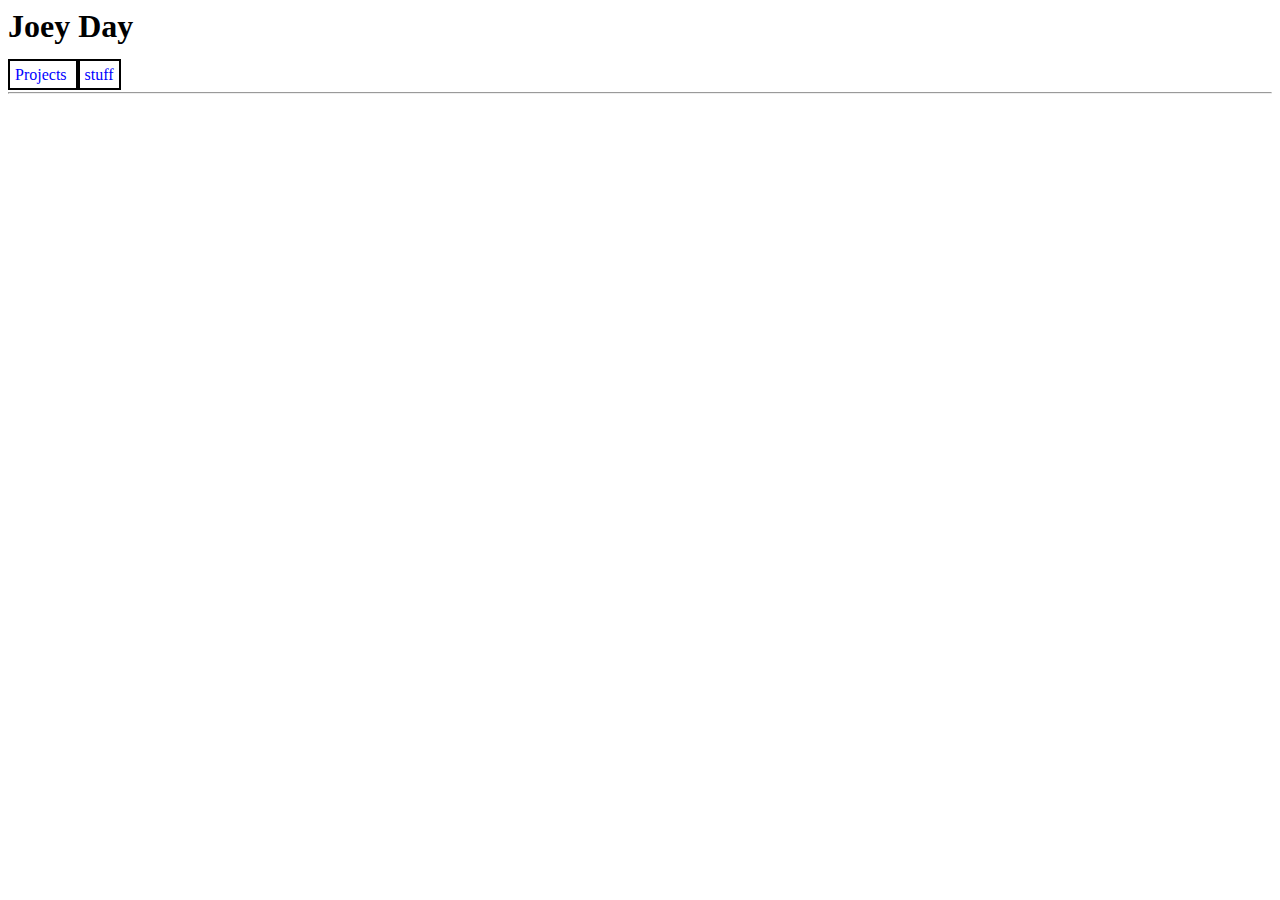
==== index.html @ 255d7b86 "Initial Commit" ====
<html>
<body>
  <style>
    #btnbar .btn {
      border:solid;
      border-color:black;
      padding:5px;
      border-width:2px;
      color:blue;
      underline:none;
      text-decoration:none;
    }
  </style>
  <div id='title'> 
    <h1> Joey Day </h1>

  </div>
  <div id='btnbar'>
    <a href='projects/projects.html' class='btn'>
      Projects
    </a>
    <a href='projects/stff.html' class='btn'>
      stuff 
    </a>
        <hr>
  </div>
</body>
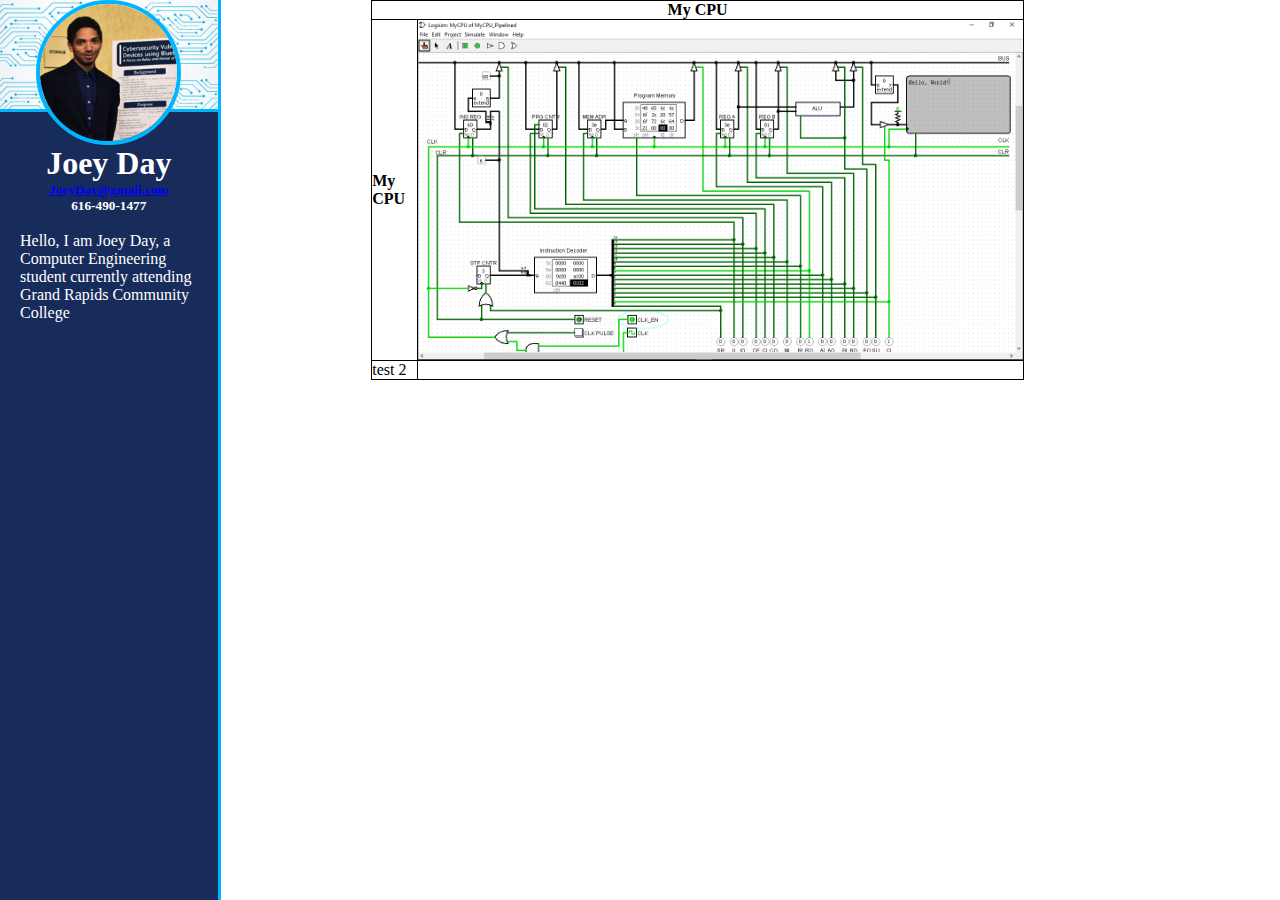
==== commit e0255316: "Good looking sidebar, begun working on content portion" ====
--- a/index.html
+++ b/index.html
@@ -1,27 +1,142 @@
 <html>
 <body>
   <style>
-    #btnbar .btn {
-      border:solid;
-      border-color:black;
-      padding:5px;
-      border-width:2px;
-      color:blue;
-      underline:none;
-      text-decoration:none;
+    * {
+      margin:0;
+      padding:0;
+    }
+    body: {
+      display:inline;
+      margin:0px;
+    }
+    #banner {
+      overflow:visible;
+      position:relative;
+
+    }
+    #backimg {
+      position:absolute;
+      background-image:url("circuit_banner.jpg");
+      background-size:100%;
+   
+      background-position: 0 0 0 0 ;
+      height:75%;
+      width:100%;
+      
+      border-bottom-style:solid;
+      border-bottom-color:#00B5FF;
+      text-align:right;
+    }
+    #pic {
+      position:relative;
+      display:block;
+      top:3%;
+      margin-left: auto;
+      margin-top:0%;  
+      margin-right:auto;
+      width: 63%;
+      border-radius: 50%;
+      border-color: #00B5FF;
+      border-width:4px;
+      border-style:solid;
+      /*float:left;*/
+    }
+    #title div {
+      width:100%;
+      text-align:center;
+    }
+    #aboutme {
+
+    }
+    #sidebar {
+      position:fixed; 
+
+      float: left;
+      margin-left: 0px;
+      margin-top: 0px;
+      width:17%;
+      height:104%;
+      border-color: #00B5FF;
+      border-width:3px;
+      border-left-width:0px;
+      border-top-width:0px;
+      border-style:solid;
+      background-color:#182C5B;
+      /*#182C4B*/
+    }
+    
+    #sidebar p, #title {
+      margin-left:20px;
+      margin-right:20px;
+      color:white;
+      /*font-weight:bold;*/
+      /*font-family: "Consolas";*/
+    }
+    table, th, td {
+      text-vertical-align:top;
+      border: 1px solid black;
+      border-collapse: collapse;
+    }
+    table {
+      margin-left:15%;
+      margin-right:auto;
+    }
+    table * {
+      background-color:white;
+    }
+    #content {
+      width:60%;
+      display:block;
+      margin-left:auto;
+      margin-right:auto;
+    }
+    #container {
+      background-color: white;
     }
   </style>
-  <div id='title'> 
-    <h1> Joey Day </h1>
+  <div id='container'>
+    <div id='sidebar'>
+      <div id='banner'>
+        <div id='backimg'> </div>
+        <img id='pic' src='me.jpg' style='boarder-radius:50%;'></img>
+      </div>
 
+      
+      <div id='title'>
+          <div>
+            <h1>
+              Joey Day
+            </h1>
+            <h5> <a href='mailto:JoeyDay@gmail.com'>JoeyDay@gmail.com </a></h5>
+            <h5> 616-490-1477</h5>
+          </div>
+        </div>
+        <br>
+      <div id='aboutme'>
+        <p> Hello, I am Joey Day, a Computer Engineering student currently attending Grand Rapids Community College</p>
+      </div>
+    </div>
+    <div id='content'>
+      <table id='projectsTbl'>
+        <tr id='tblHead'>
+          <th colspan='2'> My CPU </th>
+        </tr>
+        <tr class='projEntry' id='proj1'>
+          <td>
+            <h4> My CPU </h4>
+          </td>
+          <td>
+            <img src='mycpu.bmp' style='width:100%;height=100%'> </img>
+          </td>
+        </tr>
+        <tr id='proj2'>
+          <td> test 2 </td>
+        </tr>
+      </table>
+    </div>
   </div>
-  <div id='btnbar'>
-    <a href='projects/projects.html' class='btn'>
-      Projects
-    </a>
-    <a href='projects/stff.html' class='btn'>
-      stuff 
-    </a>
-        <hr>
-  </div>
+  <!--
+  <script type="text/javascript" src="https://platform.linkedin.com/badges/js/profile.js" async defer></script>
+  <div class="LI-profile-badge"  data-version="v1" data-size="medium" data-locale="en_US" data-type="vertical" data-theme="dark" data-vanity="joey-day"><a class="LI-simple-link" href='https://www.linkedin.com/in/joey-day?trk=profile-badge'>Joey Day</a></div>
+	-->
 </body>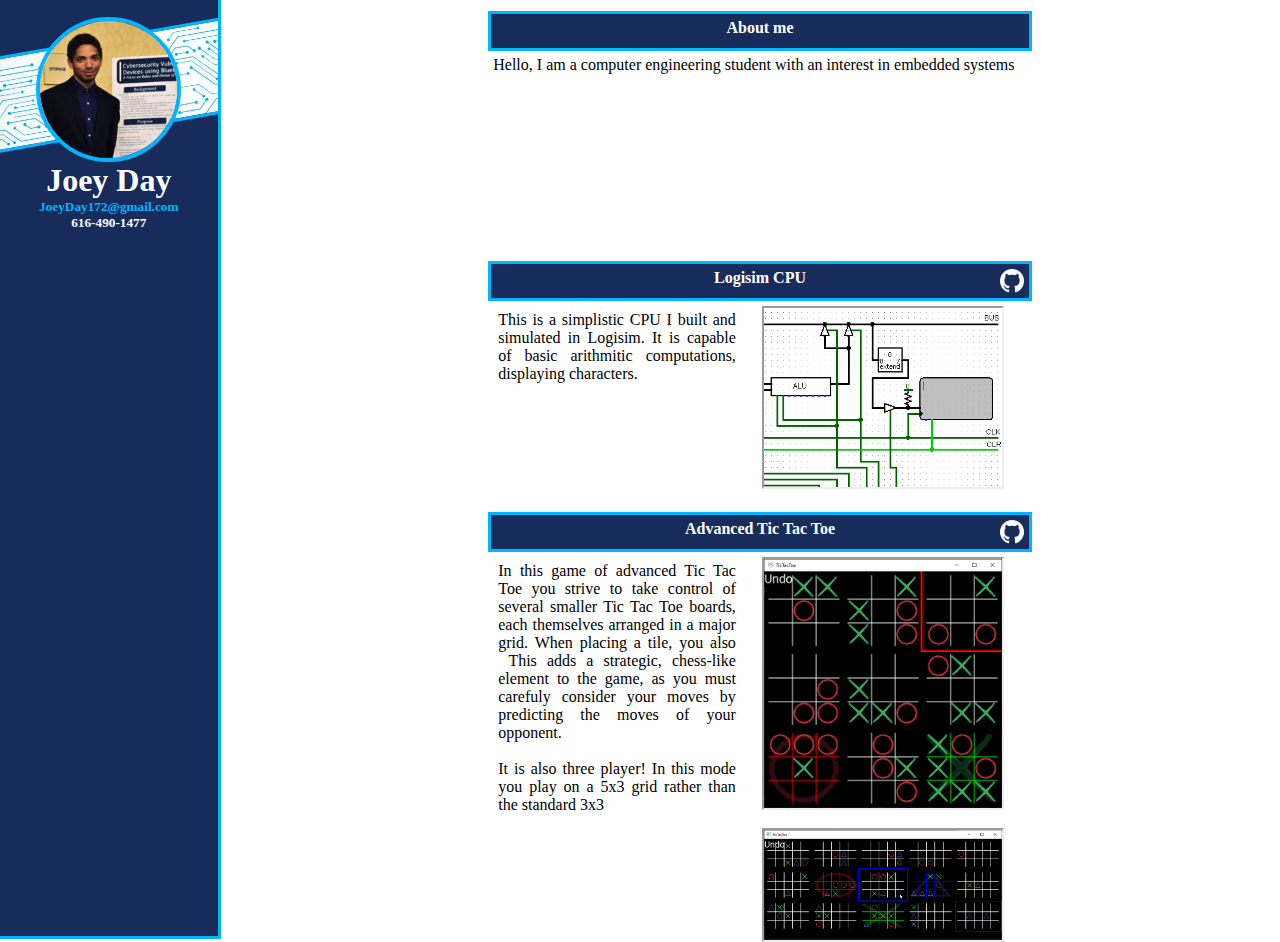
==== commit 40b052f6: "update" ====
--- a/index.html
+++ b/index.html
@@ -1,142 +1,79 @@
 <html>
-<body>
-  <style>
-    * {
-      margin:0;
-      padding:0;
-    }
-    body: {
-      display:inline;
-      margin:0px;
-    }
-    #banner {
-      overflow:visible;
-      position:relative;
-
-    }
-    #backimg {
-      position:absolute;
-      background-image:url("circuit_banner.jpg");
-      background-size:100%;
-   
-      background-position: 0 0 0 0 ;
-      height:75%;
-      width:100%;
+  <head>
+    <link rel="stylesheet" href="style.css">
+  </head>
+  <body>
+    <div id='container'>
+      <!-- SIDEBAR -->
+      <div id='sidebar'>
       
-      border-bottom-style:solid;
-      border-bottom-color:#00B5FF;
-      text-align:right;
-    }
-    #pic {
-      position:relative;
-      display:block;
-      top:3%;
-      margin-left: auto;
-      margin-top:0%;  
-      margin-right:auto;
-      width: 63%;
-      border-radius: 50%;
-      border-color: #00B5FF;
-      border-width:4px;
-      border-style:solid;
-      /*float:left;*/
-    }
-    #title div {
-      width:100%;
-      text-align:center;
-    }
-    #aboutme {
-
-    }
-    #sidebar {
-      position:fixed; 
-
-      float: left;
-      margin-left: 0px;
-      margin-top: 0px;
-      width:17%;
-      height:104%;
-      border-color: #00B5FF;
-      border-width:3px;
-      border-left-width:0px;
-      border-top-width:0px;
-      border-style:solid;
-      background-color:#182C5B;
-      /*#182C4B*/
-    }
-    
-    #sidebar p, #title {
-      margin-left:20px;
-      margin-right:20px;
-      color:white;
-      /*font-weight:bold;*/
-      /*font-family: "Consolas";*/
-    }
-    table, th, td {
-      text-vertical-align:top;
-      border: 1px solid black;
-      border-collapse: collapse;
-    }
-    table {
-      margin-left:15%;
-      margin-right:auto;
-    }
-    table * {
-      background-color:white;
-    }
-    #content {
-      width:60%;
-      display:block;
-      margin-left:auto;
-      margin-right:auto;
-    }
-    #container {
-      background-color: white;
-    }
-  </style>
-  <div id='container'>
-    <div id='sidebar'>
-      <div id='banner'>
-        <div id='backimg'> </div>
-        <img id='pic' src='me.jpg' style='boarder-radius:50%;'></img>
+        <div id='banner'>
+          <div id='backimg'> </div>
+          <img id='pic' src='me.jpg' style='boarder-radius:50%;'></img>
+        </div>
+        
+        <div id='title'>
+          <h1> Joey Day </h1>
+          <h5> <a href='mailto:JoeyDay172@gmail.com'>JoeyDay172@gmail.com </a></h5>
+          <h5> 616-490-1477</h5>
+        </div>
       </div>
-
       
-      <div id='title'>
-          <div>
-            <h1>
-              Joey Day
-            </h1>
-            <h5> <a href='mailto:JoeyDay@gmail.com'>JoeyDay@gmail.com </a></h5>
-            <h5> 616-490-1477</h5>
+      <div id='content'>
+      
+        <div class='project'>
+          <div class= 'projTitle'>
+            <p>About me</p>
+          </div>
+          <p class = 'projDesc'>
+            Hello, I am a computer engineering student with an interest in embedded systems
+          </p>
+        </div>
+        
+        <div class='project'>
+          <div class= 'projTitle'>
+            <p>Logisim CPU</p>
+            <a href='https://github.com/Joey172/MyCPU' title='View on Github' target='_blank'>
+            <img class='iconlink' align='right' src='GitHub-Mark-Light-32px.png'> </img></a>
+          </div>
+          <div class='projDesc'>
+            <p>This is a simplistic CPU I built and simulated in Logisim. It is capable of basic arithmitic computations, displaying characters.
+            </p>
+            <div class='projPrev'>
+              <div class='projBigPrev'>
+                <img src='MyCPU_demo2.gif'> </img>
+              </div>
+            </div>
           </div>
         </div>
-        <br>
-      <div id='aboutme'>
-        <p> Hello, I am Joey Day, a Computer Engineering student currently attending Grand Rapids Community College</p>
+        <div class='project'>
+          <div class= 'projTitle'>
+            <p>Advanced Tic Tac Toe</p>
+            <a href='https://github.com/Joey172/TicTacToe' title='View on Github' target='_blank'>
+            <img class='iconlink' align='right' src='GitHub-Mark-Light-32px.png'> </img></a>
+          </div>
+          <div class='projDesc'>
+            <p>In this game of advanced Tic Tac Toe you strive to take control of several smaller Tic Tac Toe boards, each themselves arranged in a major grid. When placing a tile, you also 
+            &nbspThis adds a strategic, chess-like element to the game, as you must carefuly consider your moves by predicting the moves of your opponent.
+            <br><br>
+            It is also three player! In this mode you play on a 5x3 grid rather than the standard 3x3
+            </p>
+            <div class='projPrev'>
+              <div class='projBigPrev'>
+                <img src='TTT_cap1.png'> </img>
+              </div>
+              <br>
+              <div class='projBigPrev'>
+                <img src='TTT_cap3.bmp'> </img>
+              </div>
+            </div>
+          </div>
+        </div>
       </div>
     </div>
-    <div id='content'>
-      <table id='projectsTbl'>
-        <tr id='tblHead'>
-          <th colspan='2'> My CPU </th>
-        </tr>
-        <tr class='projEntry' id='proj1'>
-          <td>
-            <h4> My CPU </h4>
-          </td>
-          <td>
-            <img src='mycpu.bmp' style='width:100%;height=100%'> </img>
-          </td>
-        </tr>
-        <tr id='proj2'>
-          <td> test 2 </td>
-        </tr>
-      </table>
-    </div>
-  </div>
-  <!--
-  <script type="text/javascript" src="https://platform.linkedin.com/badges/js/profile.js" async defer></script>
-  <div class="LI-profile-badge"  data-version="v1" data-size="medium" data-locale="en_US" data-type="vertical" data-theme="dark" data-vanity="joey-day"><a class="LI-simple-link" href='https://www.linkedin.com/in/joey-day?trk=profile-badge'>Joey Day</a></div>
-	-->
-</body>+    <!--
+    <script type="text/javascript" src="https://platform.linkedin.com/badges/js/profile.js" async defer></script>
+    <div class="LI-profile-badge"  data-version="v1" data-size="medium" data-locale="en_US" data-type="vertical" data-theme="dark" data-vanity="joey-day"><a class="LI-simple-link" href='https://www.linkedin.com/in/joey-day?trk=profile-badge'>Joey Day</a></div>
+    -->
+  </body>
+</html>--- a/style.css
+++ b/style.css
@@ -0,0 +1,169 @@
+    * {
+      margin:0;
+      padding:0;
+    }
+    a:link {
+      color:#00B5FF;
+      text-decoration:none;
+    }
+    a:hover {
+      color:white;  
+    }
+/* SIDEBAR STUFF */
+    #banner {
+      position:relative;
+      padding-top:8%;
+      position:relative;
+      overflow:hidden;
+    }
+
+    #backimg {
+      position:absolute;
+      background-image:url("circuit_banner.jpg");
+      background-size:100%;
+   
+      background-position: 0 0 0 0 ;
+      height:55%;
+      width:130%;
+      
+      border-style:solid;
+      border-color:#00B5FF;
+      text-align:right;
+      transform: rotate(-10deg) translateX(-7%) translateY(15%);
+    }
+    #pic {
+      position:relative;
+      display:block;
+      top:3%;
+      margin-left: auto;
+      margin-top:0%;  
+      margin-right:auto;
+      width: 63%;
+      border-radius: 50%;
+      border-color: #00B5FF;
+      border-width:4px;
+      border-style:solid;
+    }
+    #title {
+      width:100%;
+      text-align:center;
+      color:white;
+    }
+    #aboutme {
+
+    }
+    #sidebar {
+      position:fixed; 
+      left:0;
+      float: left;
+      margin-left: 0px;
+      margin-top: 0px;
+      width:17%;
+      height:104%;
+      border-color: #00B5FF;
+      border-width:3px;
+      border-left-width:0px;
+      border-top-width:0px;
+      border-style:solid;
+      background-color:#182C5B;
+      z-index:1;
+      /*#182C4B*/
+    }
+    
+    #sidebar p {
+      margin-left:20px;
+      margin-right:20px;
+      color:white;
+      /*font-weight:bold;*/
+      /*font-family: "Consolas";*/
+    }
+    
+/* BODY STUFF */
+     th, td {
+      text-vertical-align:top;
+      border: 1px solid black;
+      border-collapse: separate ;
+      border-width:3;
+      border-style:inset;
+      border-color:#00B5FF;
+    }
+    table {
+      margin-left:15%;
+      margin-right:auto;
+    }
+    table * {
+      background-color:white;
+    }
+    
+    #container {
+      padding-left:17.5%;
+    }
+    #content {
+      padding-top:1%;
+
+    }
+
+    .iconlink {
+      background-color:transparent;
+      position:relative;
+      top:-18px;
+      height:24px;
+      margin:0px;
+      overflow:hidden;
+    }
+    .iconlink:hover {
+      height:22px;
+      margin:1px;
+      border-style:inset;
+      border-width:2px;
+      border-style:hidden;
+      border-color:#00B5FF;
+      background-color:#AAAAAA;
+      border-radius:75%;
+      cursor:pointer;
+    }
+    .projTitle {
+      height:24px;
+      width:100%;
+      vertical-align:middle;
+      padding:5px;
+      color:white;
+      background-color:#182C5B;
+      border-width:3;
+      border-style:solid;
+      border-color:#00B5FF;
+    }
+    .projTitle p {
+      background-color:182C5B;
+      text-align:center;
+      font-weight:bold;
+    }
+    .projTitle div {
+      float:right;
+    }
+    .project {
+      width:50%;
+      display:block;
+      margin-left:auto;
+      margin-right:auto;
+    }
+    .projDesc {
+      padding:1%;
+      width:100%;
+      height:200px;
+      text-align: justify;
+    }
+    .projDesc p {
+      float:left;
+      width:45%;
+      padding:5px;
+    }
+    .projBigPrev img {
+      border-style:inset;
+      border-width:2px;
+      width:100%;
+    }
+    .projPrev {
+      float:right;
+      width:45%;
+    }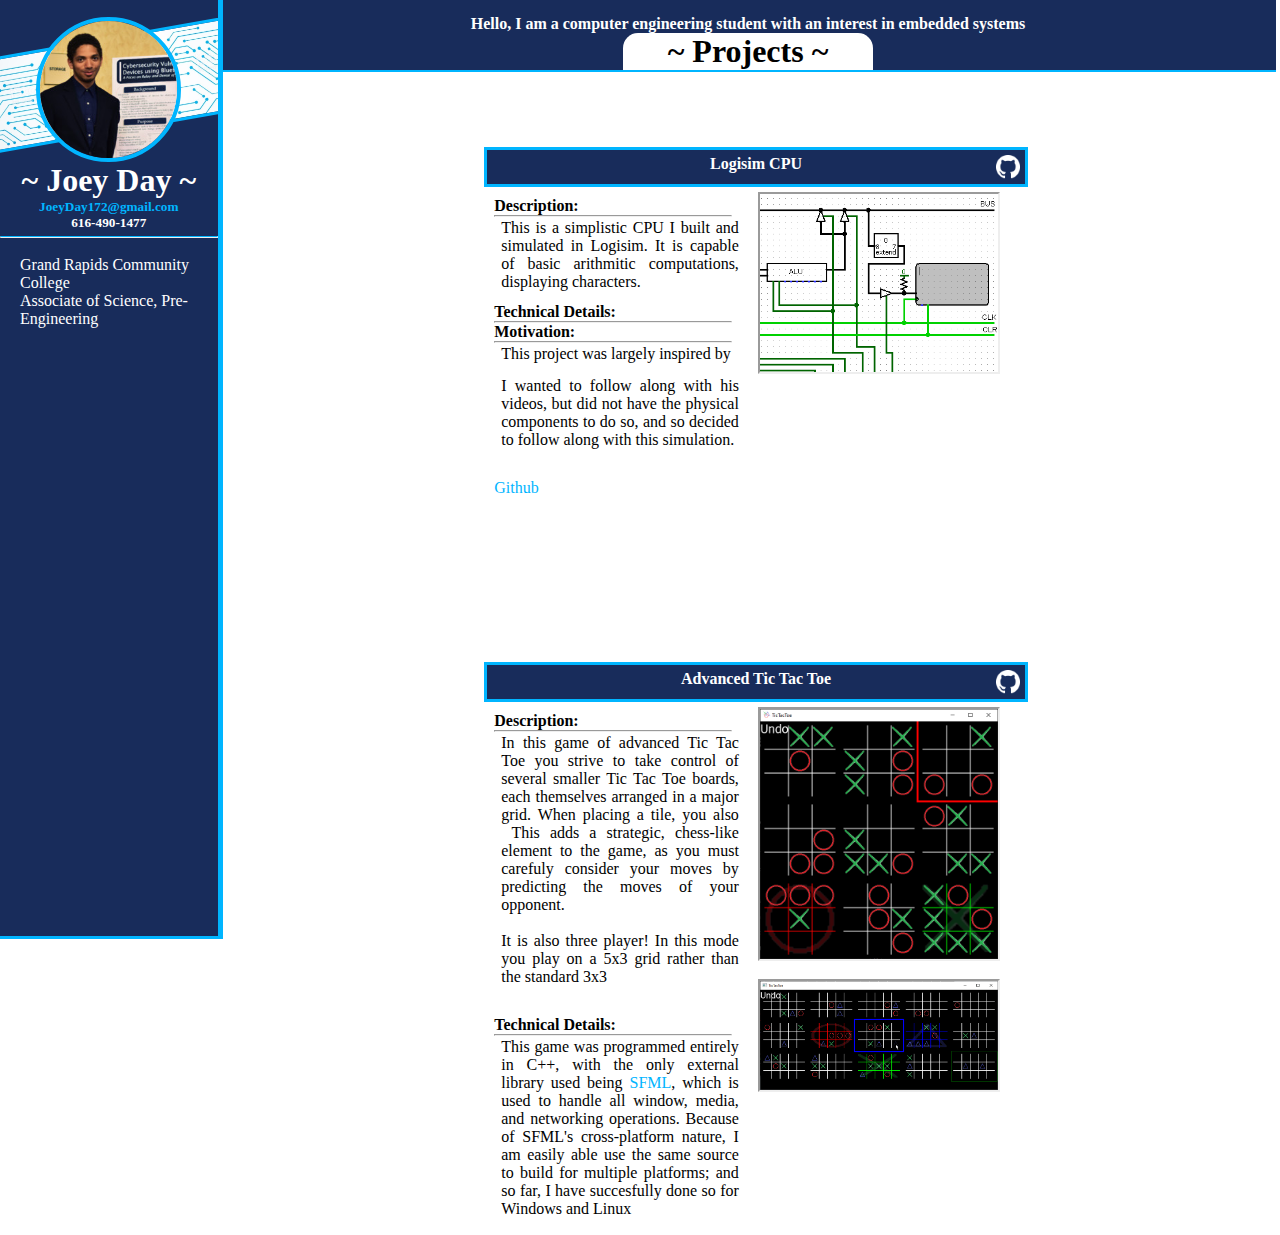
==== commit 63399372: "Improvements to formatting/layout; Added sections to project descriptions" ====
--- a/index.html
+++ b/index.html
@@ -1,6 +1,7 @@
 <html>
   <head>
     <link rel="stylesheet" href="style.css">
+	<title>Joey Day: Project Portfolio</title>
   </head>
   <body>
     <div id='container'>
@@ -13,62 +14,106 @@
         </div>
         
         <div id='title'>
-          <h1> Joey Day </h1>
+          <h1>~ Joey Day ~</h1>
           <h5> <a href='mailto:JoeyDay172@gmail.com'>JoeyDay172@gmail.com </a></h5>
           <h5> 616-490-1477</h5>
         </div>
+        <hr class='sidebarDivider'><br>
+		<p>Grand Rapids Community College</p>
+		<p>Associate of Science, Pre-Engineering</p>
+		<p> </p>
+		<p> </p>
+		<!--
+        <div class='button'>
+          <a href='https://github.com/Joey172/TicTacToe' title='View on Github' target='_blank'>
+            <img class='buttonImg' align='right' src='GitHub-Mark-Light-32px.png'> </img>
+          </a>
+          <p> Github </p>
+        </div>
+		<br>
+        <div class='button'>
+          <a  title='View on Github' target='_blank'>
+            <img class='buttonImg' align='right' src='LI-In-Bug_white.png'> </img>
+            LinkedIn
+          </a>
+        </div>
+		      -->
       </div>
-      
+
       <div id='content'>
-      
-        <div class='project'>
-          <div class= 'projTitle'>
-            <p>About me</p>
-          </div>
-          <p class = 'projDesc'>
+        <div id='about'> 
+          <p id='info'> <b>
             Hello, I am a computer engineering student with an interest in embedded systems
-          </p>
+          </b></p>
+		  <h1>~ Projects ~</h1>
         </div>
-        
-        <div class='project'>
-          <div class= 'projTitle'>
-            <p>Logisim CPU</p>
-            <a href='https://github.com/Joey172/MyCPU' title='View on Github' target='_blank'>
-            <img class='iconlink' align='right' src='GitHub-Mark-Light-32px.png'> </img></a>
-          </div>
-          <div class='projDesc'>
-            <p>This is a simplistic CPU I built and simulated in Logisim. It is capable of basic arithmitic computations, displaying characters.
-            </p>
-            <div class='projPrev'>
-              <div class='projBigPrev'>
-                <img src='MyCPU_demo2.gif'> </img>
-              </div>
-            </div>
-          </div>
-        </div>
-        <div class='project'>
-          <div class= 'projTitle'>
-            <p>Advanced Tic Tac Toe</p>
-            <a href='https://github.com/Joey172/TicTacToe' title='View on Github' target='_blank'>
-            <img class='iconlink' align='right' src='GitHub-Mark-Light-32px.png'> </img></a>
-          </div>
-          <div class='projDesc'>
-            <p>In this game of advanced Tic Tac Toe you strive to take control of several smaller Tic Tac Toe boards, each themselves arranged in a major grid. When placing a tile, you also 
-            &nbspThis adds a strategic, chess-like element to the game, as you must carefuly consider your moves by predicting the moves of your opponent.
-            <br><br>
-            It is also three player! In this mode you play on a 5x3 grid rather than the standard 3x3
-            </p>
-            <div class='projPrev'>
-              <div class='projBigPrev'>
-                <img src='TTT_cap1.png'> </img>
-              </div>
-              <br>
-              <div class='projBigPrev'>
-                <img src='TTT_cap3.bmp'> </img>
-              </div>
-            </div>
-          </div>
-        </div>
+		<div id='Projects'>
+			<div class='project'>
+			  <div class= 'projTitle'>
+				<p>Logisim CPU</p>
+				<a href='https://github.com/Joey172/MyCPU' title='View on Github' target='_blank'>
+				<img class='iconlink' align='right' src='GitHub-Mark-Light-32px.png'> </img></a>
+			  </div>
+			  <div class='projDesc'>
+				<div class='desc'>
+				  <h4>Description:</h4>
+				  <hr>
+				  <p>This is a simplistic CPU I built and simulated in Logisim. It is capable of basic arithmitic computations, displaying characters.</p>
+				  <h4>Technical Details:</h4>
+				  <hr>
+				  
+				  <h4>Motivation:</h4>
+				  <hr>
+				  <p>This project was largely inspired by  </p>
+					<p> I wanted to follow along with his videos, but did not have the physical components to do so, and so decided to follow along with this simulation. </p>
+				  <br>
+				  <div class = 'descLinks'>
+					
+					<a href='https://github.com/Joey172/MyCPU'> Github </a>
+				  </div>
+				</div>
+				
+				<div class='projPrev'>
+				  <div class='projBigPrev'>
+					<img src='MyCPU_demo2.gif'> </img>
+				  </div>
+				</div>
+				
+			  </div>
+			</div>
+			<div class='project'>
+			  <div class= 'projTitle'>
+				<p>Advanced Tic Tac Toe</p>
+				<a href='https://github.com/Joey172/TicTacToe' title='View on Github' target='_blank'>
+				<img class='iconlink' align='right' src='GitHub-Mark-Light-32px.png'> </img></a>
+			  </div>
+			  <div class='projDesc'>
+				<div class='desc'>
+				  <h4>Description:</h4>
+				  <hr>
+				  <p>
+					In this game of advanced Tic Tac Toe you strive to take control of several smaller Tic Tac Toe boards, each themselves arranged in a major grid. When placing a tile, you also 
+					 &nbspThis adds a strategic, chess-like element to the game, as you must carefuly consider your moves by predicting the moves of your opponent.
+					 <br><br>
+					It is also three player! In this mode you play on a 5x3 grid rather than the standard 3x3<br><br>
+				  </p>
+				  <h4>Technical Details:</h4>
+				  <hr>
+				  <p>This game was programmed entirely in C++, with the only external library used being <a href='https://www.sfml-dev.org/'>SFML</a>, which is used to handle all window, media, and networking operations. Because of SFML's cross-platform nature, I am easily able use the same source to build for multiple platforms; and so far, I have succesfully done so for Windows and Linux</p>
+				</div>
+				<div class='projPrev'>
+				  <div class='projBigPrev'>
+					<img src='TTT_cap1.png'> </img>
+				  </div>
+				  <br>
+				  <div class='projBigPrev'>
+					<img src='TTT_cap3.bmp'> </img>
+				  </div>
+				</div>
+
+			  </div>
+			</div>
+			</div>
       </div>
     </div>
     <!--
--- a/style.css
+++ b/style.css
@@ -48,10 +48,13 @@
       width:100%;
       text-align:center;
       color:white;
-    }
-    #aboutme {
-
-    }
+      padding-bottom:5px;
+    }
+    .sidebarDivider {
+      border-top:1px solid #00B5FF;
+      
+    }
+    
     #sidebar {
       position:fixed; 
       left:0;
@@ -64,6 +67,7 @@
       border-width:3px;
       border-left-width:0px;
       border-top-width:0px;
+	  border-right-width:5px;
       border-style:solid;
       background-color:#182C5B;
       z-index:1;
@@ -94,15 +98,82 @@
     table * {
       background-color:white;
     }
-    
+    a[href^="http://"] {
+		background: url(/images/external.png) center right no-repeat;
+		padding-right: 13px;
+	}
+
     #container {
       padding-left:17.5%;
     }
     #content {
-      padding-top:1%;
-
-    }
-
+      position:relative;
+      padding-top:0%;
+      left:-4px;
+    }
+    #about {
+      
+      margin-top:0px;
+      height:95-px;
+	  /*left:17%;*/
+      top:0px;
+      width:100%;
+      background-color:#182C5B;
+      z-index:500;
+      border-bottom: 2px solid #00B5FF;
+    }
+	#info {
+		color:white;
+		text-align:center;
+		margin-left:auto;
+		margin-right:auto;
+		padding-top:15px;
+	}
+	#about h1 {
+		background-color:white;
+		border: 5px 5x 0px 0px solid black;
+		
+		border-radius: 15px 15px 0px 0px;
+		width:250px;
+		position:relative;
+		text-align:center;
+		margin-left:auto;
+		margin-right:auto;
+		top:35%;
+	}
+	
+    .button {
+      border: solid 2px #00B5FF;
+      border-radius:25px;
+      width:150px;
+      height:30px;
+      vertical-align:middle;
+	  margin-left:auto;
+	  margin-right:auto;
+	 
+    }
+    .button p {
+      margin-top:auto;
+      margin-bottom:auto;
+      padding-left:25px;
+    }
+    .buttonImg {
+      left:0px;
+      float:left;
+      height:100%;
+
+      border: 3px solid #00B5FF;
+      border-radius:30px;
+    }
+	
+	#projects {
+		padding-top:60px;
+	}
+    .project {
+      padding-top:15px;
+	  height:500px;
+	  min-width:500px;
+    }
     .iconlink {
       background-color:transparent;
       position:relative;
@@ -147,16 +218,33 @@
       margin-left:auto;
       margin-right:auto;
     }
+    .outLink {
+
+      bottom:0px;
+      float:bottom;
+      width:45%;
+    }
     .projDesc {
       padding:1%;
       width:100%;
       height:200px;
       text-align: justify;
     }
-    .projDesc p {
+    .desc {
       float:left;
       width:45%;
       padding:5px;
+    }
+    .desc p {
+      position:relative;
+      left:7px;
+      padding-top:2px;
+      padding-bottom:12px;
+    }
+    .descLinks {
+      
+      
+      
     }
     .projBigPrev img {
       border-style:inset;
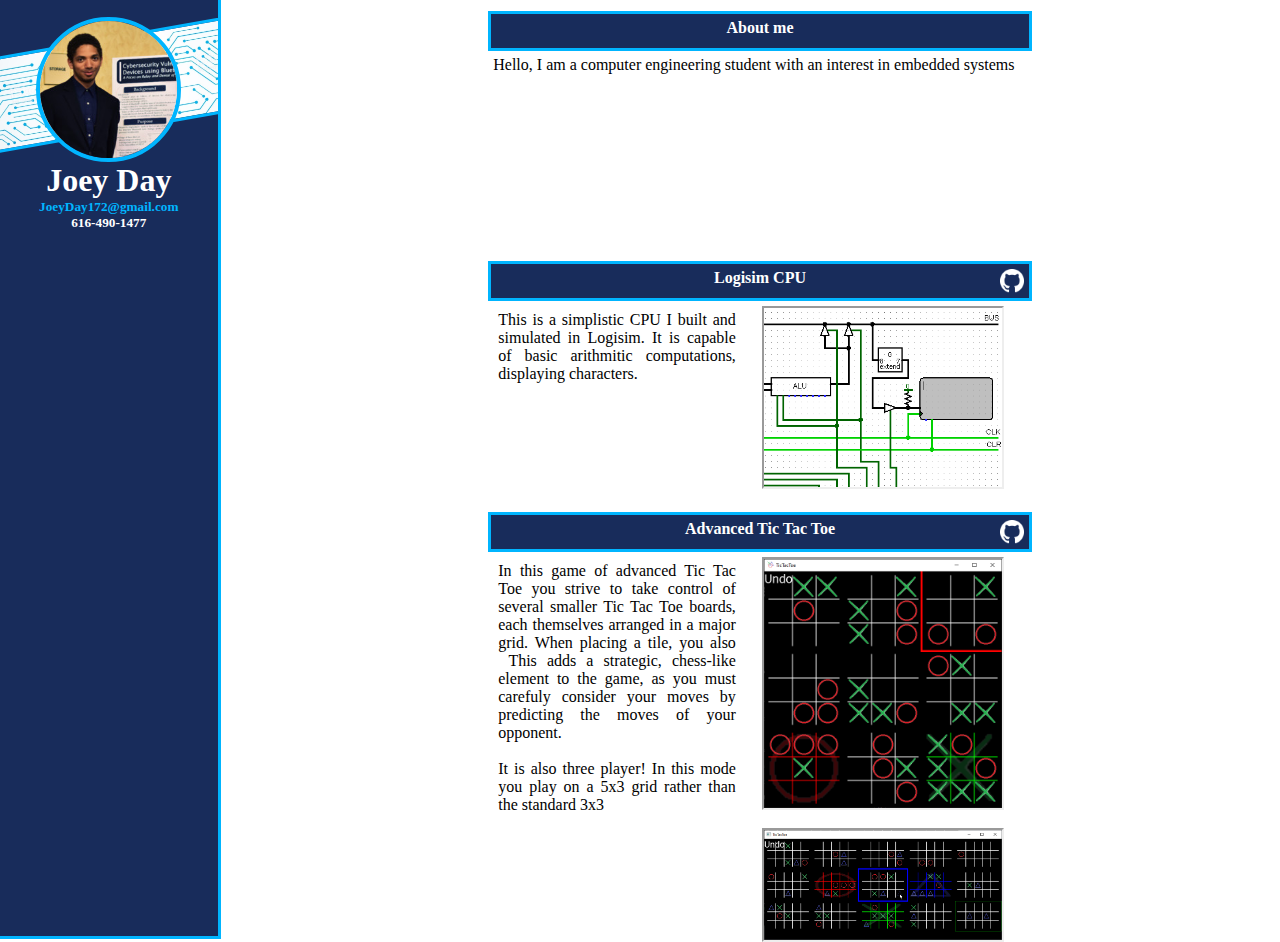
==== commit 6acc6489: "Revert "Improvements to formatting/layout; Added sections to project descriptions"" ====
--- a/index.html
+++ b/index.html
@@ -1,7 +1,6 @@
 <html>
   <head>
     <link rel="stylesheet" href="style.css">
-	<title>Joey Day: Project Portfolio</title>
   </head>
   <body>
     <div id='container'>
@@ -14,106 +13,62 @@
         </div>
         
         <div id='title'>
-          <h1>~ Joey Day ~</h1>
+          <h1> Joey Day </h1>
           <h5> <a href='mailto:JoeyDay172@gmail.com'>JoeyDay172@gmail.com </a></h5>
           <h5> 616-490-1477</h5>
         </div>
-        <hr class='sidebarDivider'><br>
-		<p>Grand Rapids Community College</p>
-		<p>Associate of Science, Pre-Engineering</p>
-		<p> </p>
-		<p> </p>
-		<!--
-        <div class='button'>
-          <a href='https://github.com/Joey172/TicTacToe' title='View on Github' target='_blank'>
-            <img class='buttonImg' align='right' src='GitHub-Mark-Light-32px.png'> </img>
-          </a>
-          <p> Github </p>
+      </div>
+      
+      <div id='content'>
+      
+        <div class='project'>
+          <div class= 'projTitle'>
+            <p>About me</p>
+          </div>
+          <p class = 'projDesc'>
+            Hello, I am a computer engineering student with an interest in embedded systems
+          </p>
         </div>
-		<br>
-        <div class='button'>
-          <a  title='View on Github' target='_blank'>
-            <img class='buttonImg' align='right' src='LI-In-Bug_white.png'> </img>
-            LinkedIn
-          </a>
+        
+        <div class='project'>
+          <div class= 'projTitle'>
+            <p>Logisim CPU</p>
+            <a href='https://github.com/Joey172/MyCPU' title='View on Github' target='_blank'>
+            <img class='iconlink' align='right' src='GitHub-Mark-Light-32px.png'> </img></a>
+          </div>
+          <div class='projDesc'>
+            <p>This is a simplistic CPU I built and simulated in Logisim. It is capable of basic arithmitic computations, displaying characters.
+            </p>
+            <div class='projPrev'>
+              <div class='projBigPrev'>
+                <img src='MyCPU_demo2.gif'> </img>
+              </div>
+            </div>
+          </div>
         </div>
-		      -->
-      </div>
-
-      <div id='content'>
-        <div id='about'> 
-          <p id='info'> <b>
-            Hello, I am a computer engineering student with an interest in embedded systems
-          </b></p>
-		  <h1>~ Projects ~</h1>
+        <div class='project'>
+          <div class= 'projTitle'>
+            <p>Advanced Tic Tac Toe</p>
+            <a href='https://github.com/Joey172/TicTacToe' title='View on Github' target='_blank'>
+            <img class='iconlink' align='right' src='GitHub-Mark-Light-32px.png'> </img></a>
+          </div>
+          <div class='projDesc'>
+            <p>In this game of advanced Tic Tac Toe you strive to take control of several smaller Tic Tac Toe boards, each themselves arranged in a major grid. When placing a tile, you also 
+            &nbspThis adds a strategic, chess-like element to the game, as you must carefuly consider your moves by predicting the moves of your opponent.
+            <br><br>
+            It is also three player! In this mode you play on a 5x3 grid rather than the standard 3x3
+            </p>
+            <div class='projPrev'>
+              <div class='projBigPrev'>
+                <img src='TTT_cap1.png'> </img>
+              </div>
+              <br>
+              <div class='projBigPrev'>
+                <img src='TTT_cap3.bmp'> </img>
+              </div>
+            </div>
+          </div>
         </div>
-		<div id='Projects'>
-			<div class='project'>
-			  <div class= 'projTitle'>
-				<p>Logisim CPU</p>
-				<a href='https://github.com/Joey172/MyCPU' title='View on Github' target='_blank'>
-				<img class='iconlink' align='right' src='GitHub-Mark-Light-32px.png'> </img></a>
-			  </div>
-			  <div class='projDesc'>
-				<div class='desc'>
-				  <h4>Description:</h4>
-				  <hr>
-				  <p>This is a simplistic CPU I built and simulated in Logisim. It is capable of basic arithmitic computations, displaying characters.</p>
-				  <h4>Technical Details:</h4>
-				  <hr>
-				  
-				  <h4>Motivation:</h4>
-				  <hr>
-				  <p>This project was largely inspired by  </p>
-					<p> I wanted to follow along with his videos, but did not have the physical components to do so, and so decided to follow along with this simulation. </p>
-				  <br>
-				  <div class = 'descLinks'>
-					
-					<a href='https://github.com/Joey172/MyCPU'> Github </a>
-				  </div>
-				</div>
-				
-				<div class='projPrev'>
-				  <div class='projBigPrev'>
-					<img src='MyCPU_demo2.gif'> </img>
-				  </div>
-				</div>
-				
-			  </div>
-			</div>
-			<div class='project'>
-			  <div class= 'projTitle'>
-				<p>Advanced Tic Tac Toe</p>
-				<a href='https://github.com/Joey172/TicTacToe' title='View on Github' target='_blank'>
-				<img class='iconlink' align='right' src='GitHub-Mark-Light-32px.png'> </img></a>
-			  </div>
-			  <div class='projDesc'>
-				<div class='desc'>
-				  <h4>Description:</h4>
-				  <hr>
-				  <p>
-					In this game of advanced Tic Tac Toe you strive to take control of several smaller Tic Tac Toe boards, each themselves arranged in a major grid. When placing a tile, you also 
-					 &nbspThis adds a strategic, chess-like element to the game, as you must carefuly consider your moves by predicting the moves of your opponent.
-					 <br><br>
-					It is also three player! In this mode you play on a 5x3 grid rather than the standard 3x3<br><br>
-				  </p>
-				  <h4>Technical Details:</h4>
-				  <hr>
-				  <p>This game was programmed entirely in C++, with the only external library used being <a href='https://www.sfml-dev.org/'>SFML</a>, which is used to handle all window, media, and networking operations. Because of SFML's cross-platform nature, I am easily able use the same source to build for multiple platforms; and so far, I have succesfully done so for Windows and Linux</p>
-				</div>
-				<div class='projPrev'>
-				  <div class='projBigPrev'>
-					<img src='TTT_cap1.png'> </img>
-				  </div>
-				  <br>
-				  <div class='projBigPrev'>
-					<img src='TTT_cap3.bmp'> </img>
-				  </div>
-				</div>
-
-			  </div>
-			</div>
-			</div>
       </div>
     </div>
     <!--
--- a/style.css
+++ b/style.css
@@ -48,13 +48,10 @@
       width:100%;
       text-align:center;
       color:white;
-      padding-bottom:5px;
     }
-    .sidebarDivider {
-      border-top:1px solid #00B5FF;
-      
+    #aboutme {
+
     }
-    
     #sidebar {
       position:fixed; 
       left:0;
@@ -67,7 +64,6 @@
       border-width:3px;
       border-left-width:0px;
       border-top-width:0px;
-	  border-right-width:5px;
       border-style:solid;
       background-color:#182C5B;
       z-index:1;
@@ -98,82 +94,15 @@
     table * {
       background-color:white;
     }
-    a[href^="http://"] {
-		background: url(/images/external.png) center right no-repeat;
-		padding-right: 13px;
-	}
-
+    
     #container {
       padding-left:17.5%;
     }
     #content {
-      position:relative;
-      padding-top:0%;
-      left:-4px;
+      padding-top:1%;
+
     }
-    #about {
-      
-      margin-top:0px;
-      height:95-px;
-	  /*left:17%;*/
-      top:0px;
-      width:100%;
-      background-color:#182C5B;
-      z-index:500;
-      border-bottom: 2px solid #00B5FF;
-    }
-	#info {
-		color:white;
-		text-align:center;
-		margin-left:auto;
-		margin-right:auto;
-		padding-top:15px;
-	}
-	#about h1 {
-		background-color:white;
-		border: 5px 5x 0px 0px solid black;
-		
-		border-radius: 15px 15px 0px 0px;
-		width:250px;
-		position:relative;
-		text-align:center;
-		margin-left:auto;
-		margin-right:auto;
-		top:35%;
-	}
-	
-    .button {
-      border: solid 2px #00B5FF;
-      border-radius:25px;
-      width:150px;
-      height:30px;
-      vertical-align:middle;
-	  margin-left:auto;
-	  margin-right:auto;
-	 
-    }
-    .button p {
-      margin-top:auto;
-      margin-bottom:auto;
-      padding-left:25px;
-    }
-    .buttonImg {
-      left:0px;
-      float:left;
-      height:100%;
 
-      border: 3px solid #00B5FF;
-      border-radius:30px;
-    }
-	
-	#projects {
-		padding-top:60px;
-	}
-    .project {
-      padding-top:15px;
-	  height:500px;
-	  min-width:500px;
-    }
     .iconlink {
       background-color:transparent;
       position:relative;
@@ -218,33 +147,16 @@
       margin-left:auto;
       margin-right:auto;
     }
-    .outLink {
-
-      bottom:0px;
-      float:bottom;
-      width:45%;
-    }
     .projDesc {
       padding:1%;
       width:100%;
       height:200px;
       text-align: justify;
     }
-    .desc {
+    .projDesc p {
       float:left;
       width:45%;
       padding:5px;
-    }
-    .desc p {
-      position:relative;
-      left:7px;
-      padding-top:2px;
-      padding-bottom:12px;
-    }
-    .descLinks {
-      
-      
-      
     }
     .projBigPrev img {
       border-style:inset;
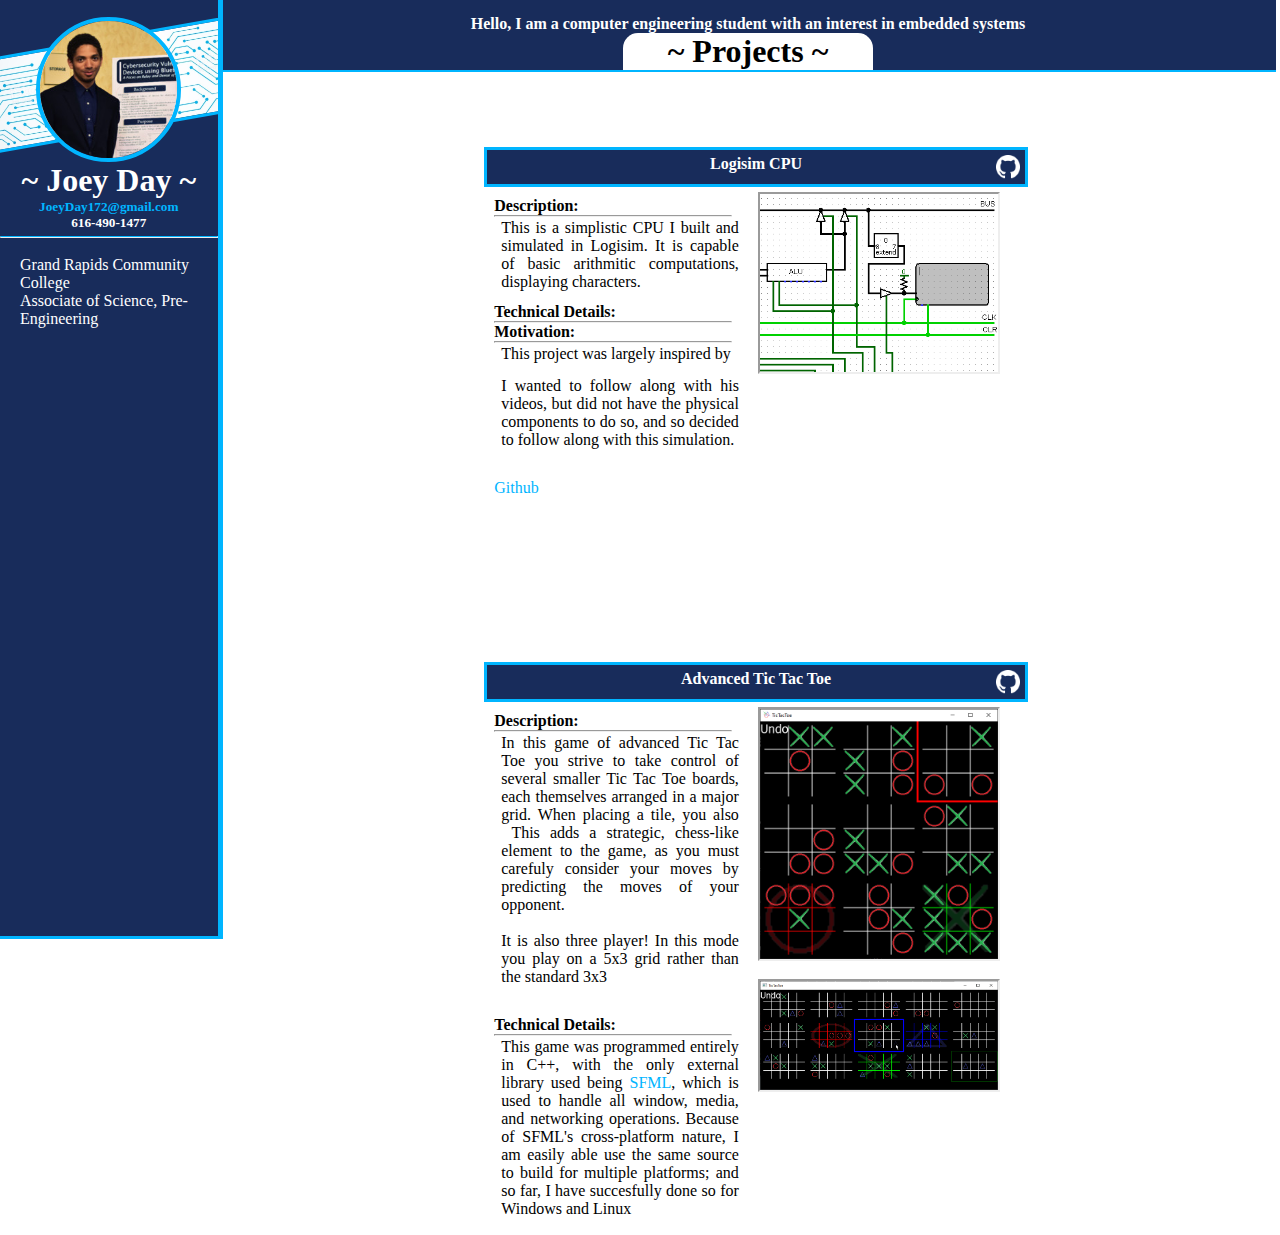
==== commit 3a08b58c: "Revert "Revert "Improvements to formatting/layout; Added sections to project descriptions""" ====
--- a/index.html
+++ b/index.html
@@ -1,6 +1,7 @@
 <html>
   <head>
     <link rel="stylesheet" href="style.css">
+	<title>Joey Day: Project Portfolio</title>
   </head>
   <body>
     <div id='container'>
@@ -13,62 +14,106 @@
         </div>
         
         <div id='title'>
-          <h1> Joey Day </h1>
+          <h1>~ Joey Day ~</h1>
           <h5> <a href='mailto:JoeyDay172@gmail.com'>JoeyDay172@gmail.com </a></h5>
           <h5> 616-490-1477</h5>
         </div>
+        <hr class='sidebarDivider'><br>
+		<p>Grand Rapids Community College</p>
+		<p>Associate of Science, Pre-Engineering</p>
+		<p> </p>
+		<p> </p>
+		<!--
+        <div class='button'>
+          <a href='https://github.com/Joey172/TicTacToe' title='View on Github' target='_blank'>
+            <img class='buttonImg' align='right' src='GitHub-Mark-Light-32px.png'> </img>
+          </a>
+          <p> Github </p>
+        </div>
+		<br>
+        <div class='button'>
+          <a  title='View on Github' target='_blank'>
+            <img class='buttonImg' align='right' src='LI-In-Bug_white.png'> </img>
+            LinkedIn
+          </a>
+        </div>
+		      -->
       </div>
-      
+
       <div id='content'>
-      
-        <div class='project'>
-          <div class= 'projTitle'>
-            <p>About me</p>
-          </div>
-          <p class = 'projDesc'>
+        <div id='about'> 
+          <p id='info'> <b>
             Hello, I am a computer engineering student with an interest in embedded systems
-          </p>
+          </b></p>
+		  <h1>~ Projects ~</h1>
         </div>
-        
-        <div class='project'>
-          <div class= 'projTitle'>
-            <p>Logisim CPU</p>
-            <a href='https://github.com/Joey172/MyCPU' title='View on Github' target='_blank'>
-            <img class='iconlink' align='right' src='GitHub-Mark-Light-32px.png'> </img></a>
-          </div>
-          <div class='projDesc'>
-            <p>This is a simplistic CPU I built and simulated in Logisim. It is capable of basic arithmitic computations, displaying characters.
-            </p>
-            <div class='projPrev'>
-              <div class='projBigPrev'>
-                <img src='MyCPU_demo2.gif'> </img>
-              </div>
-            </div>
-          </div>
-        </div>
-        <div class='project'>
-          <div class= 'projTitle'>
-            <p>Advanced Tic Tac Toe</p>
-            <a href='https://github.com/Joey172/TicTacToe' title='View on Github' target='_blank'>
-            <img class='iconlink' align='right' src='GitHub-Mark-Light-32px.png'> </img></a>
-          </div>
-          <div class='projDesc'>
-            <p>In this game of advanced Tic Tac Toe you strive to take control of several smaller Tic Tac Toe boards, each themselves arranged in a major grid. When placing a tile, you also 
-            &nbspThis adds a strategic, chess-like element to the game, as you must carefuly consider your moves by predicting the moves of your opponent.
-            <br><br>
-            It is also three player! In this mode you play on a 5x3 grid rather than the standard 3x3
-            </p>
-            <div class='projPrev'>
-              <div class='projBigPrev'>
-                <img src='TTT_cap1.png'> </img>
-              </div>
-              <br>
-              <div class='projBigPrev'>
-                <img src='TTT_cap3.bmp'> </img>
-              </div>
-            </div>
-          </div>
-        </div>
+		<div id='Projects'>
+			<div class='project'>
+			  <div class= 'projTitle'>
+				<p>Logisim CPU</p>
+				<a href='https://github.com/Joey172/MyCPU' title='View on Github' target='_blank'>
+				<img class='iconlink' align='right' src='GitHub-Mark-Light-32px.png'> </img></a>
+			  </div>
+			  <div class='projDesc'>
+				<div class='desc'>
+				  <h4>Description:</h4>
+				  <hr>
+				  <p>This is a simplistic CPU I built and simulated in Logisim. It is capable of basic arithmitic computations, displaying characters.</p>
+				  <h4>Technical Details:</h4>
+				  <hr>
+				  
+				  <h4>Motivation:</h4>
+				  <hr>
+				  <p>This project was largely inspired by  </p>
+					<p> I wanted to follow along with his videos, but did not have the physical components to do so, and so decided to follow along with this simulation. </p>
+				  <br>
+				  <div class = 'descLinks'>
+					
+					<a href='https://github.com/Joey172/MyCPU'> Github </a>
+				  </div>
+				</div>
+				
+				<div class='projPrev'>
+				  <div class='projBigPrev'>
+					<img src='MyCPU_demo2.gif'> </img>
+				  </div>
+				</div>
+				
+			  </div>
+			</div>
+			<div class='project'>
+			  <div class= 'projTitle'>
+				<p>Advanced Tic Tac Toe</p>
+				<a href='https://github.com/Joey172/TicTacToe' title='View on Github' target='_blank'>
+				<img class='iconlink' align='right' src='GitHub-Mark-Light-32px.png'> </img></a>
+			  </div>
+			  <div class='projDesc'>
+				<div class='desc'>
+				  <h4>Description:</h4>
+				  <hr>
+				  <p>
+					In this game of advanced Tic Tac Toe you strive to take control of several smaller Tic Tac Toe boards, each themselves arranged in a major grid. When placing a tile, you also 
+					 &nbspThis adds a strategic, chess-like element to the game, as you must carefuly consider your moves by predicting the moves of your opponent.
+					 <br><br>
+					It is also three player! In this mode you play on a 5x3 grid rather than the standard 3x3<br><br>
+				  </p>
+				  <h4>Technical Details:</h4>
+				  <hr>
+				  <p>This game was programmed entirely in C++, with the only external library used being <a href='https://www.sfml-dev.org/'>SFML</a>, which is used to handle all window, media, and networking operations. Because of SFML's cross-platform nature, I am easily able use the same source to build for multiple platforms; and so far, I have succesfully done so for Windows and Linux</p>
+				</div>
+				<div class='projPrev'>
+				  <div class='projBigPrev'>
+					<img src='TTT_cap1.png'> </img>
+				  </div>
+				  <br>
+				  <div class='projBigPrev'>
+					<img src='TTT_cap3.bmp'> </img>
+				  </div>
+				</div>
+
+			  </div>
+			</div>
+			</div>
       </div>
     </div>
     <!--
--- a/style.css
+++ b/style.css
@@ -48,10 +48,13 @@
       width:100%;
       text-align:center;
       color:white;
-    }
-    #aboutme {
-
-    }
+      padding-bottom:5px;
+    }
+    .sidebarDivider {
+      border-top:1px solid #00B5FF;
+      
+    }
+    
     #sidebar {
       position:fixed; 
       left:0;
@@ -64,6 +67,7 @@
       border-width:3px;
       border-left-width:0px;
       border-top-width:0px;
+	  border-right-width:5px;
       border-style:solid;
       background-color:#182C5B;
       z-index:1;
@@ -94,15 +98,82 @@
     table * {
       background-color:white;
     }
-    
+    a[href^="http://"] {
+		background: url(/images/external.png) center right no-repeat;
+		padding-right: 13px;
+	}
+
     #container {
       padding-left:17.5%;
     }
     #content {
-      padding-top:1%;
-
-    }
-
+      position:relative;
+      padding-top:0%;
+      left:-4px;
+    }
+    #about {
+      
+      margin-top:0px;
+      height:95-px;
+	  /*left:17%;*/
+      top:0px;
+      width:100%;
+      background-color:#182C5B;
+      z-index:500;
+      border-bottom: 2px solid #00B5FF;
+    }
+	#info {
+		color:white;
+		text-align:center;
+		margin-left:auto;
+		margin-right:auto;
+		padding-top:15px;
+	}
+	#about h1 {
+		background-color:white;
+		border: 5px 5x 0px 0px solid black;
+		
+		border-radius: 15px 15px 0px 0px;
+		width:250px;
+		position:relative;
+		text-align:center;
+		margin-left:auto;
+		margin-right:auto;
+		top:35%;
+	}
+	
+    .button {
+      border: solid 2px #00B5FF;
+      border-radius:25px;
+      width:150px;
+      height:30px;
+      vertical-align:middle;
+	  margin-left:auto;
+	  margin-right:auto;
+	 
+    }
+    .button p {
+      margin-top:auto;
+      margin-bottom:auto;
+      padding-left:25px;
+    }
+    .buttonImg {
+      left:0px;
+      float:left;
+      height:100%;
+
+      border: 3px solid #00B5FF;
+      border-radius:30px;
+    }
+	
+	#projects {
+		padding-top:60px;
+	}
+    .project {
+      padding-top:15px;
+	  height:500px;
+	  min-width:500px;
+    }
     .iconlink {
       background-color:transparent;
       position:relative;
@@ -147,16 +218,33 @@
       margin-left:auto;
       margin-right:auto;
     }
+    .outLink {
+
+      bottom:0px;
+      float:bottom;
+      width:45%;
+    }
     .projDesc {
       padding:1%;
       width:100%;
       height:200px;
       text-align: justify;
     }
-    .projDesc p {
+    .desc {
       float:left;
       width:45%;
       padding:5px;
+    }
+    .desc p {
+      position:relative;
+      left:7px;
+      padding-top:2px;
+      padding-bottom:12px;
+    }
+    .descLinks {
+      
+      
+      
     }
     .projBigPrev img {
       border-style:inset;
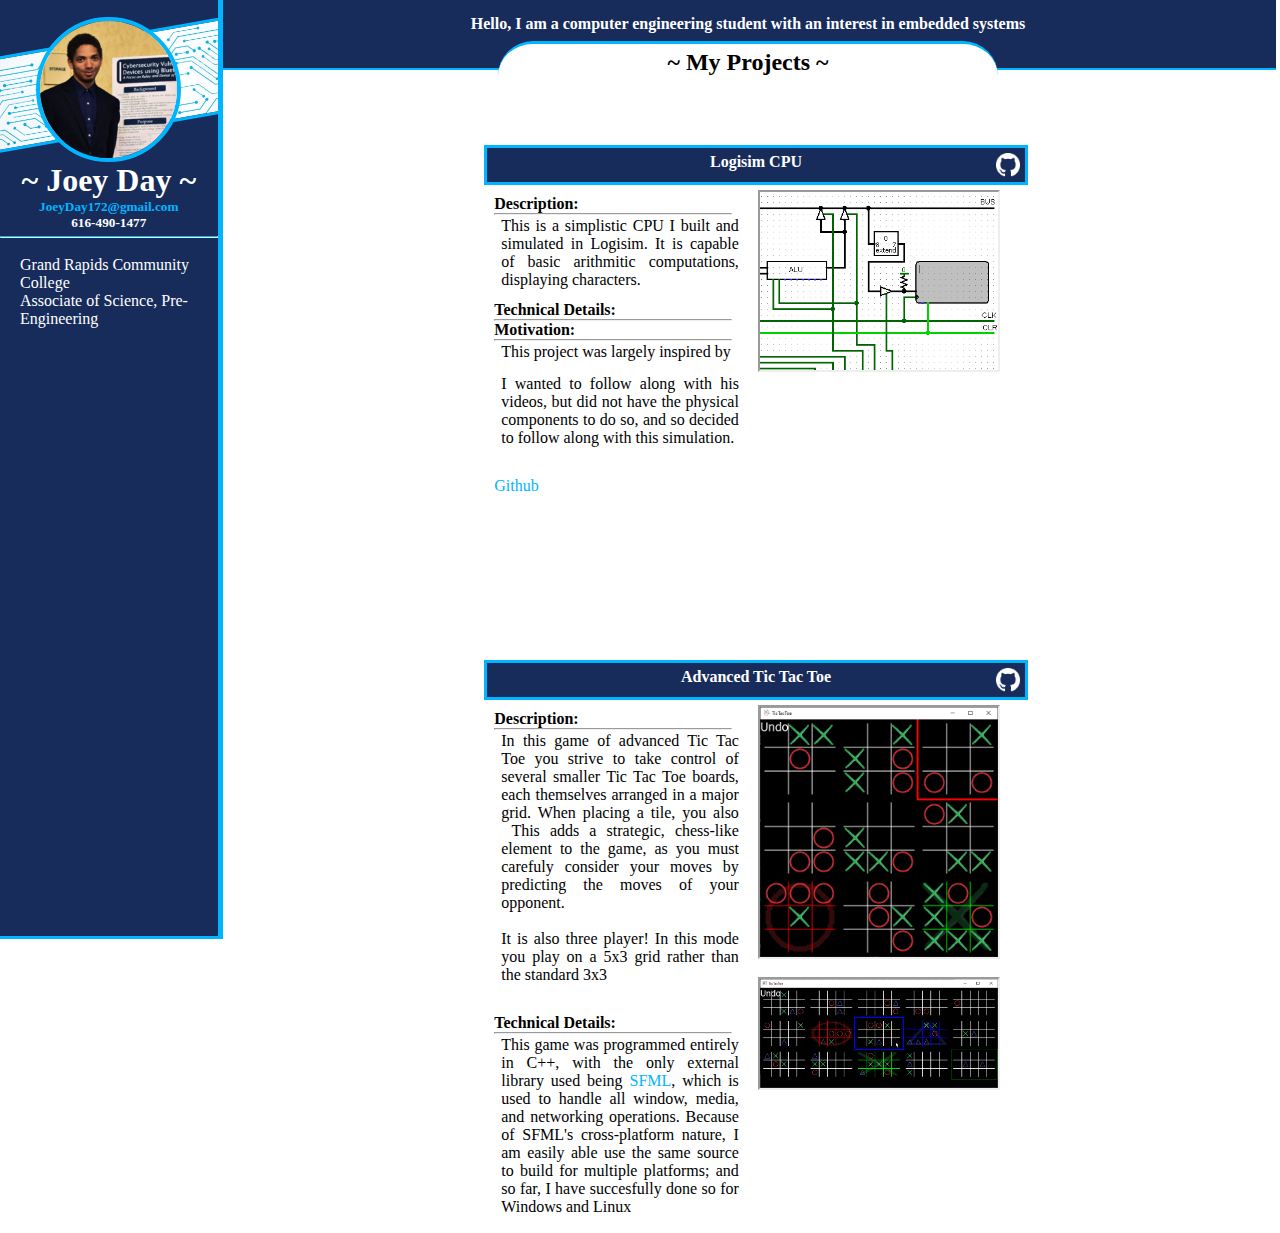
==== commit 927dc99a: "Revert "Improvements to formatting/layout; Added sections to project descriptions"" ====
--- a/index.html
+++ b/index.html
@@ -45,7 +45,7 @@
           <p id='info'> <b>
             Hello, I am a computer engineering student with an interest in embedded systems
           </b></p>
-		  <h1>~ Projects ~</h1>
+		  <h2>~ My Projects ~</h2>
         </div>
 		<div id='Projects'>
 			<div class='project'>
--- a/style.css
+++ b/style.css
@@ -129,17 +129,19 @@
 		margin-right:auto;
 		padding-top:15px;
 	}
-	#about h1 {
+	#about h2 {
 		background-color:white;
-		border: 5px 5x 0px 0px solid black;
-		
-		border-radius: 15px 15px 0px 0px;
-		width:250px;
+		border: 5px 15x 0px 0px;
+		border-color:#00B5FF;
+		border-style: solid none none none;
+		border-radius: 40px 40px 0px 0px;
+		width:500px;
 		position:relative;
 		text-align:center;
 		margin-left:auto;
 		margin-right:auto;
-		top:35%;
+		padding-top:5;
+		bottom:-8px;
 	}
 	
     .button {
